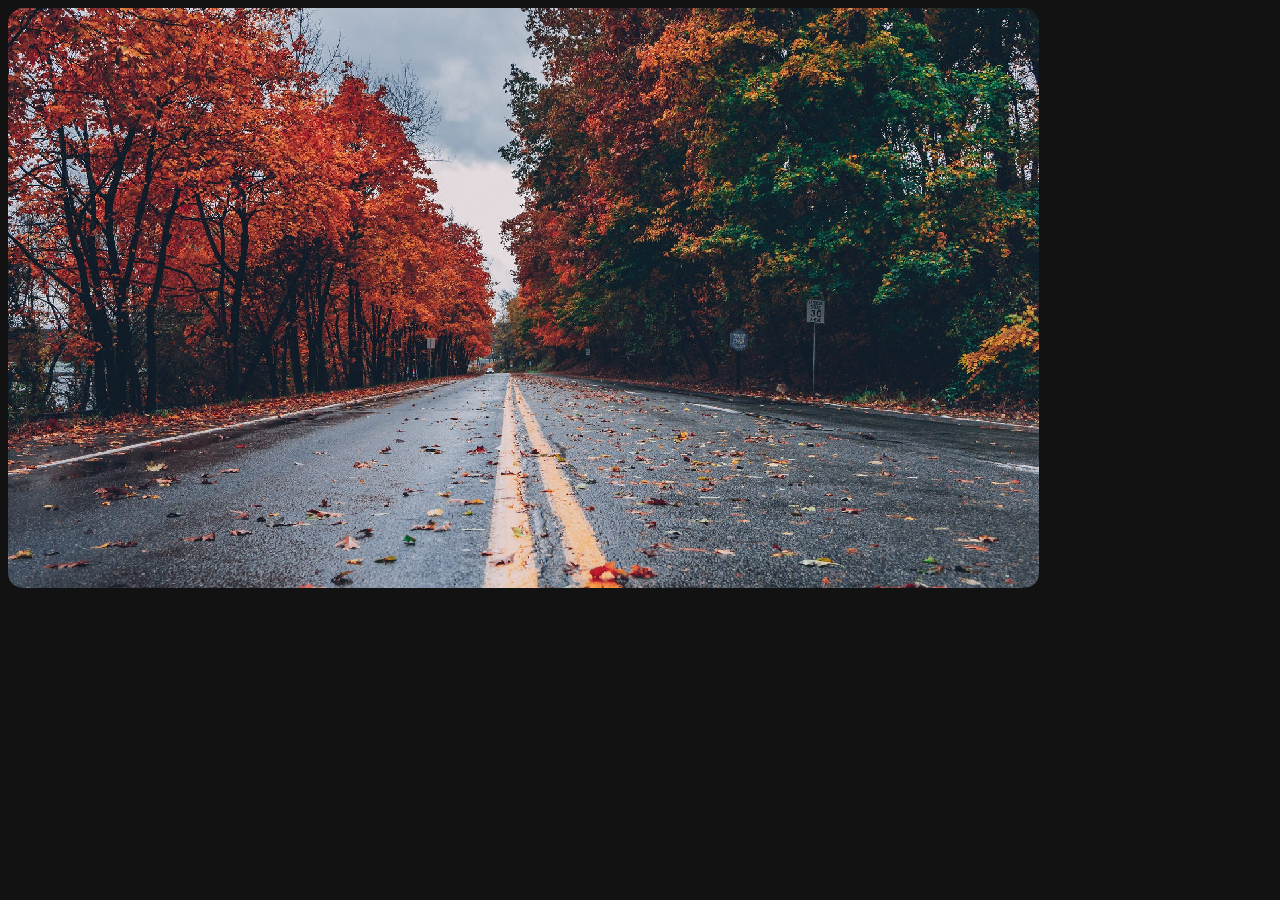
==== index.html @ 41b80429 "first commit" ====
<!DOCTYPE html>
<html lang="en">
<head>
    <meta charset="UTF-8">
    <meta http-equiv="X-UA-Compatible" content="IE=edge">
    <meta name="viewport" content="width=device-width, initial-scale=1.0">
    <title>Document</title>
    <link rel="stylesheet" href="https://at.alicdn.com/t/font_3048424_f9wt44u212q.css">
    <link rel="stylesheet" href="style.css">
</head>
<body>
    <div class="carouselContainer">
        <div class="previous">
            <i class="iconfont icon-back carouselicons" onclick="carouselPrevious()"></i>
        </div>
        <div class="carousel" id="carousel" carousel>
            <div class="carouselItem" c-item>
                <img src="./img/example.png" alt="">
            </div>
            <div class="carouselItem" c-item>
                <img src="./img/example.png" alt="">
            </div>
            <div class="carouselItem" c-item>
                <img src="./img/example.png" alt="">
            </div>
            <div class="carouselItem" c-item>
                <img src="./img/example.png" alt="">
            </div>
        </div>
        <div class="next">
            <i class="iconfont icon-next carouselicons" onclick="carouselNext()"></i>
        </div>
    </div>
</body>
<script src="./js/script.js"></script>
</html>
---- style.css ----
body {
  background-color: #121212;
}

.carouselContainer {
  overflow: hidden;
  width: 1031px;
  height: 580px;
  border-radius: 15px;
  position: relative;
}

.carouselContainer .previous {
  position: absolute;
  z-index: 2;
  left: 12px;
  top: 45%;
}

.carouselContainer .next {
  position: absolute;
  z-index: 2;
  right: 12px;
  top: 45%;
}

.carouselContainer .carouselicons {
  color: #e5e6eb;
  font-size: 3rem;
  opacity: 0;
  -webkit-transition: 0.3s ease;
  transition: 0.3s ease;
  cursor: pointer;
}

.carouselContainer:hover .carouselicons {
  opacity: 1;
}

.carousel {
  -webkit-transition: 1.2s ease;
  transition: 1.2s ease;
  display: -webkit-box;
  display: -ms-flexbox;
  display: flex;
  height: 100%;
}

.carouselItem {
  position: relative;
  height: 100%;
}

.carouselItem img {
  height: 100%;
}
/*# sourceMappingURL=style.css.map */
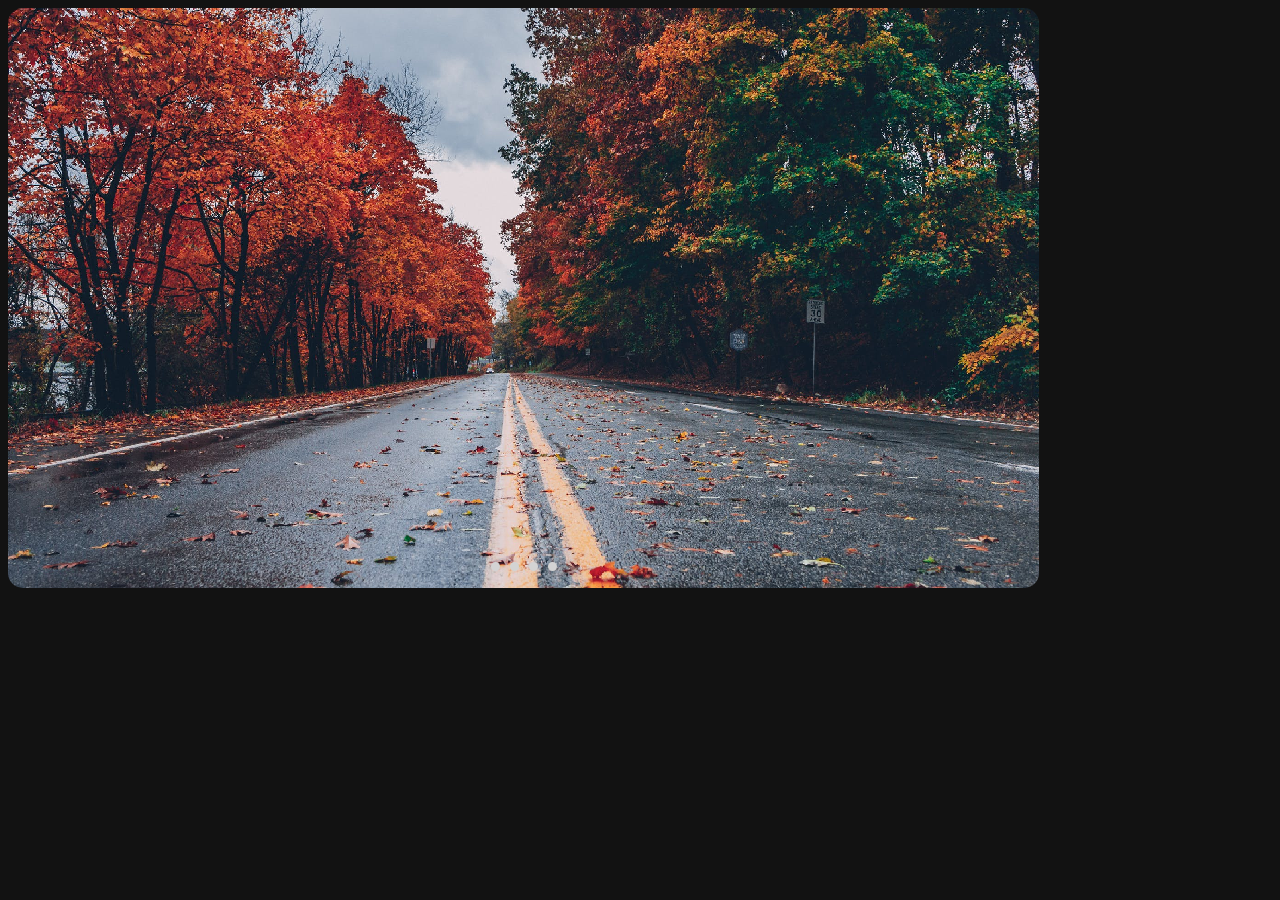
==== commit af641455: "自动轮播可调" ====
--- a/index.html
+++ b/index.html
@@ -9,11 +9,11 @@
     <link rel="stylesheet" href="style.css">
 </head>
 <body>
-    <div class="carouselContainer">
+    <div class="carouselContainer" c-point c-autoplay>
         <div class="previous">
             <i class="iconfont icon-back carouselicons" onclick="carouselPrevious()"></i>
         </div>
-        <div class="carousel" id="carousel" carousel>
+        <div class="carousel" carousel>
             <div class="carouselItem" c-item>
                 <img src="./img/example.png" alt="">
             </div>
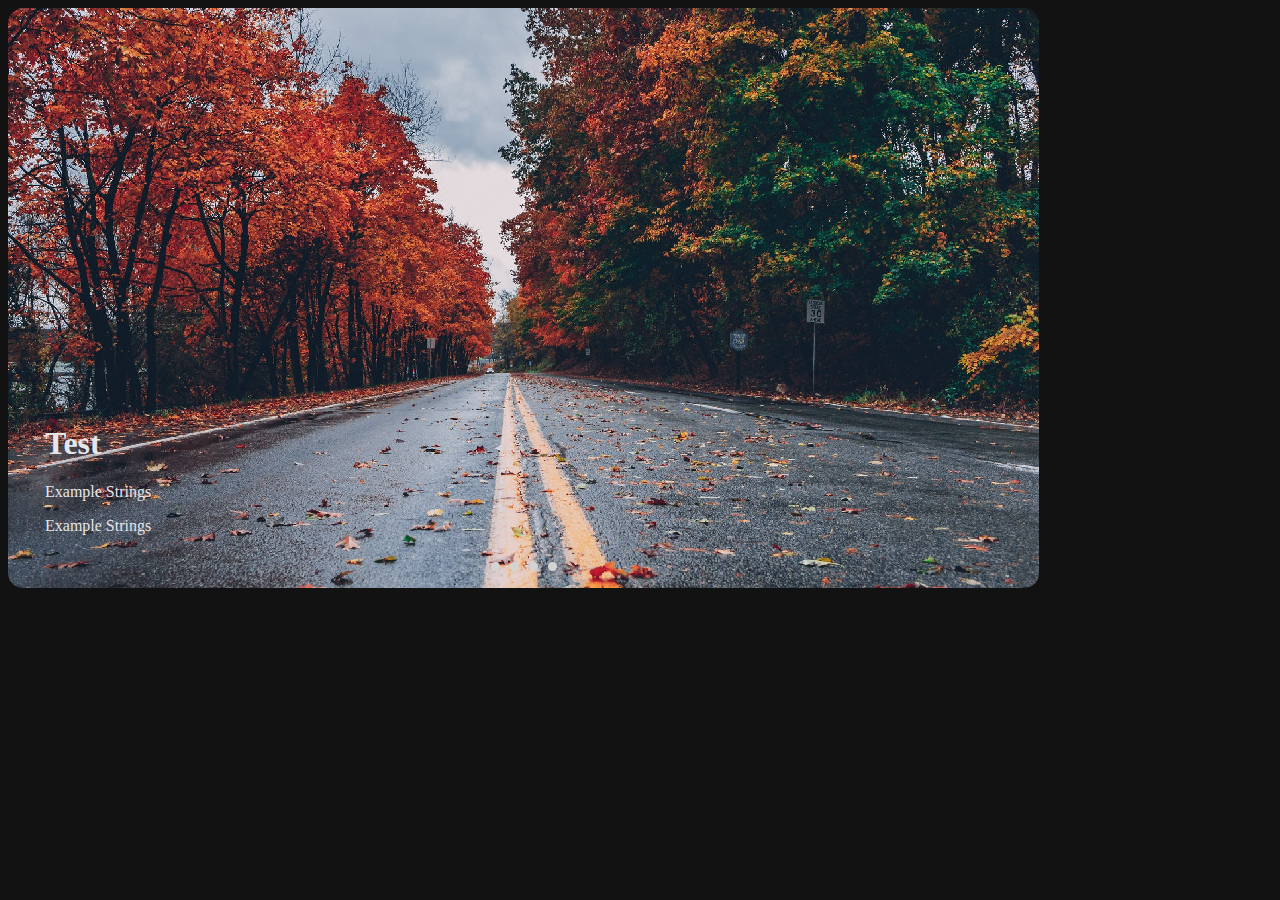
==== commit 9ad572e6: "下面的按钮能用了 还没做高亮" ====
--- a/index.html
+++ b/index.html
@@ -16,6 +16,11 @@
         <div class="carousel" carousel>
             <div class="carouselItem" c-item>
                 <img src="./img/example.png" alt="">
+                <div class="content">
+                    <h1>Test</h1>
+                    <p>Example Strings</p>
+                    <p>Example Strings</p>
+                </div>
             </div>
             <div class="carouselItem" c-item>
                 <img src="./img/example.png" alt="">
--- a/style.css
+++ b/style.css
@@ -54,4 +54,11 @@
 .carouselItem img {
   height: 100%;
 }
+
+.carouselItem .content {
+  position: absolute;
+  left: 37px;
+  bottom: 37px;
+  color: #e5e6eb;
+}
 /*# sourceMappingURL=style.css.map */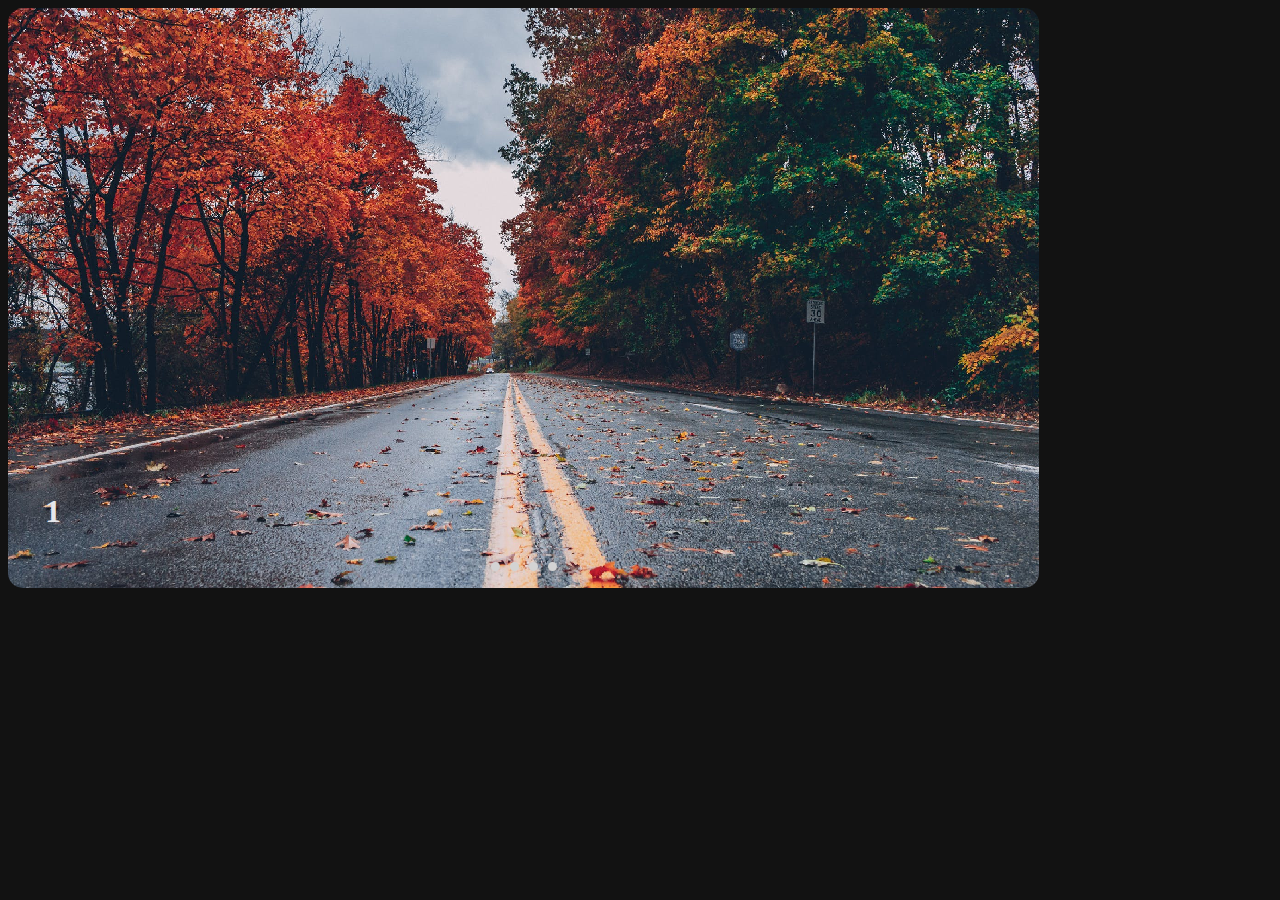
==== commit 3f7596fc: "上一页也会更新页码啦" ====
--- a/index.html
+++ b/index.html
@@ -17,19 +17,26 @@
             <div class="carouselItem" c-item>
                 <img src="./img/example.png" alt="">
                 <div class="content">
-                    <h1>Test</h1>
-                    <p>Example Strings</p>
-                    <p>Example Strings</p>
+                    <h1>1</h1>
                 </div>
             </div>
             <div class="carouselItem" c-item>
                 <img src="./img/example.png" alt="">
+                <div class="content">
+                    <h1>2</h1>
+                </div>
             </div>
             <div class="carouselItem" c-item>
                 <img src="./img/example.png" alt="">
+                <div class="content">
+                    <h1>3</h1>
+                </div>
             </div>
             <div class="carouselItem" c-item>
                 <img src="./img/example.png" alt="">
+                <div class="content">
+                    <h1>4</h1>
+                </div>
             </div>
         </div>
         <div class="next">
@@ -37,5 +44,5 @@
         </div>
     </div>
 </body>
-<script src="./js/script.js"></script>
+<script src="./js/Carousel.js"></script>
 </html>